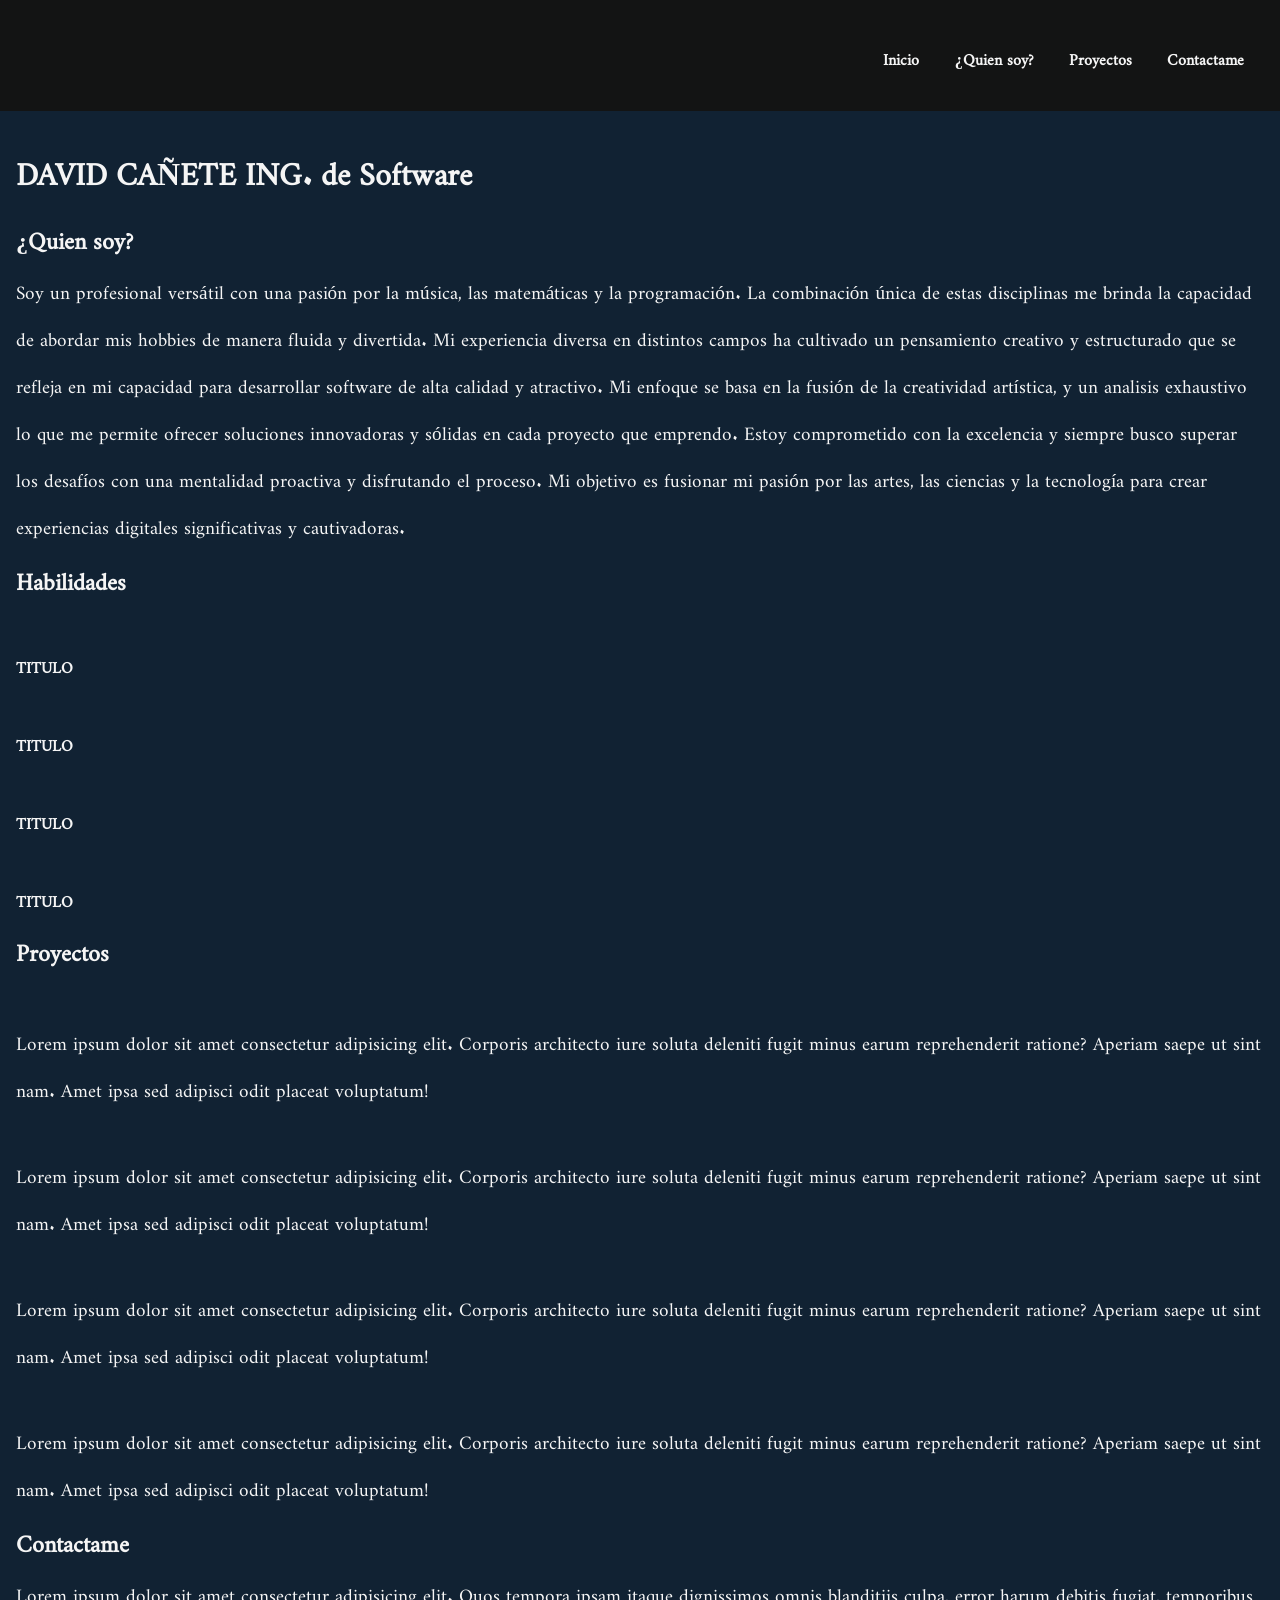
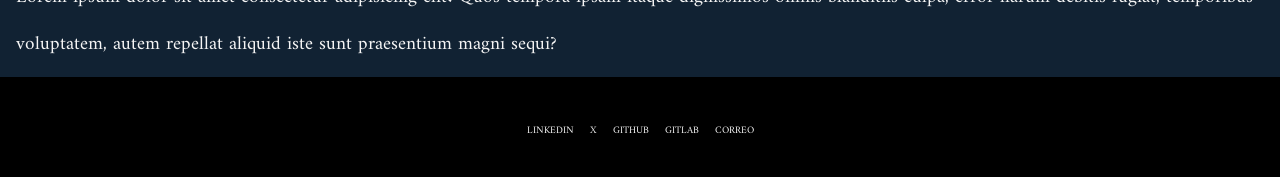
==== index.html @ 52166bba "Portfolio Web Init" ====
<!-- 
    Nomenclatura de clases:
        nombre_
        nombre-opcional1-opcional2_
    Nomenclatura de id:
        nombre
        nombre-opcional1-opcional2_
-->

<!DOCTYPE html>
<html lang="en">
  <head>
    <meta charset="UTF-8" />
    <meta name="viewport" content="width=device-width, initial-scale=1.0" />
    <title>imdaviddev</title>

    <!-- CSS -->
    <link rel="stylesheet" href="styles.css" />

    <!-- CSS Externo -->
  </head>
  <body>
    <header class="header_">
      <div class="logo_"><!-- LOGO (opcional) --></div>
      <nav class="navbar_">
        <div class="controles-navbar_">
          <div class="abrir_">
            <span></span>
            <span></span>
            <span></span>
          </div>
        </div>
        <ul>
          <li href="#inicio">Inicio</li>
          <li href="#quien-soy">¿Quien soy?</li>
          <li href="#proyectos">Proyectos</li>
          <li href="#contactame">Contactame</li>
        </ul>
      </nav>
    </header>

    <div class="wrapper_">
      <main id="inicio">
        <!-- Titulo de la pagina -->
        <div class="bienvenida-section_">
          <h1>DAVID CAÑETE ING. de Software</h1>
        </div>

        <!-- Imagen de mi perfil (opcional) -->
        <!-- <div class="imagen-perfil_"></div> -->

        <!-- Quien soy -->
        <div class="quien-soy_" id="quien-soy">
          <h2>¿Quien soy?</h2>
          <p>
            Soy un profesional versátil con una pasión por la música, las
            matemáticas y la programación. La combinación única de estas
            disciplinas me brinda la capacidad de abordar mis hobbies de manera
            fluida y divertida. Mi experiencia diversa en distintos campos ha
            cultivado un pensamiento creativo y estructurado que se refleja en
            mi capacidad para desarrollar software de alta calidad y atractivo.
            Mi enfoque se basa en la fusión de la creatividad artística, 
            y un analisis exhaustivo lo que me permite ofrecer soluciones
            innovadoras y sólidas en cada proyecto que emprendo. Estoy
            comprometido con la excelencia y siempre busco superar los desafíos
            con una mentalidad proactiva y disfrutando el proceso. Mi objetivo
            es fusionar mi pasión por las artes, las ciencias y la tecnología
            para crear experiencias digitales significativas y cautivadoras.
          </p>
        </div>
        <!-- Habilidades -->
        <div class="habilidades-section_">
          <h2>Habilidades</h2>
          <ul class="galeria-habilidades_">
            <li class="habilidad_">
              <img src="" alt="" />
              <h4>TITULO</h4>
            </li>
            <li class="habilidad_">
              <img src="" alt="" />
              <h4>TITULO</h4>
            </li>
            <li class="habilidad_">
              <img src="" alt="" />
              <h4>TITULO</h4>
            </li>
            <li class="habilidad_">
              <img src="" alt="" />
              <h4>TITULO</h4>
            </li>
          </ul>
        </div>

        <!-- Trabajos realizados (Github) -->
        <div class="proyectos-section_">
          <h2>Proyectos</h2>
          <ul class="galeria-proyectos_">
            <li class="proyecto_">
              <img src="" alt="" />
              <p>
                Lorem ipsum dolor sit amet consectetur adipisicing elit.
                Corporis architecto iure soluta deleniti fugit minus earum
                reprehenderit ratione? Aperiam saepe ut sint nam. Amet ipsa sed
                adipisci odit placeat voluptatum!
              </p>
            </li>
            <li class="proyecto_">
              <img src="" alt="" />
              <p>
                Lorem ipsum dolor sit amet consectetur adipisicing elit.
                Corporis architecto iure soluta deleniti fugit minus earum
                reprehenderit ratione? Aperiam saepe ut sint nam. Amet ipsa sed
                adipisci odit placeat voluptatum!
              </p>
            </li>
            <li class="proyecto_">
              <img src="" alt="" />
              <p>
                Lorem ipsum dolor sit amet consectetur adipisicing elit.
                Corporis architecto iure soluta deleniti fugit minus earum
                reprehenderit ratione? Aperiam saepe ut sint nam. Amet ipsa sed
                adipisci odit placeat voluptatum!
              </p>
            </li>
            <li class="proyecto_">
              <img src="" alt="" />
              <p>
                Lorem ipsum dolor sit amet consectetur adipisicing elit.
                Corporis architecto iure soluta deleniti fugit minus earum
                reprehenderit ratione? Aperiam saepe ut sint nam. Amet ipsa sed
                adipisci odit placeat voluptatum!
              </p>
            </li>
          </ul>
        </div>

        <!-- Feedbacks (opcional) -->

        <!-- Contratame / contactame -->
        <div class="contactame-section_">
          <h2>Contactame</h2>
          <p>
            Lorem ipsum dolor sit amet consectetur adipisicing elit. Quos
            tempora ipsam itaque dignissimos omnis blanditiis culpa, error harum
            debitis fugiat, temporibus voluptatem, autem repellat aliquid iste
            sunt praesentium magni sequi?
          </p>
        </div>
      </main>
    </div>

    <footer>
      <div class="logo_"></div>
      <ul class="redes-sociales_">
        <li>LINKEDIN</li>
        <li>X</li>
        <li>GITHUB</li>
        <li>GITLAB</li>
        <li>CORREO</li>
      </ul>
    </footer>

    <!-- JAVASCRIPT -->
    <script src="scripts.js"></script>
  </body>
</html>
---- styles.css ----
/** GOOGLE FONTS **/
@import url('https://fonts.googleapis.com/css2?family=Amiri+Quran&family=Herr+Von+Muellerhoff&family=Koulen&family=Poppins&display=swap');

/** Variables **/
:root {
  /** Paleta de colores **/
  --cls-bg: #112233;
  --cls-bg-2: #DF6E6C;
  --cls-navbar: #131414;
  --cls-text: #f5f5f5;
}

/** Estilos Generales **/
*{
    margin: 0;
    padding: 0;
    box-sizing: border-box;

    font-family: 'Herr Von Muellerhoff', cursive;
    font-family: 'Koulen', sans-serif;
    font-family: 'Poppins', sans-serif;
    font-family: 'Amiri Quran', serif;
}

ul {
    list-style: none;
}

a, a:visited, a::after, a::before {
    text-decoration: none;
}

p {
    font-size: 1.2rem;
}

body {
    display: flex;
    flex-direction: column;

    min-height: 100vh;

    overflow-x: hidden; /** Para ocultar el navbar **/
}

/** Header **/
.header_, 
.header_ .navbar_, 
.header_ .logo_ {
    display: flex;
}

.header_ {
    background-color: var(--cls-navbar);
    color: var(--cls-text);
    justify-content: space-between;
    align-items: center;

}

.header_ .navbar_{
    justify-content: flex-end;
    align-items: center;

    margin: 20px;
}

.header_ .navbar_ ul {
    display: flex;
    flex-direction: row;
    align-items: center;
    gap: 0.2rem;
}

.header_ .navbar_ ul li {
    padding: 1em;
    font-weight: bold;
    border-radius: 1px;

    transition: all 0.2s ease-in;
}

.header_ .navbar_ ul li:hover {
    background-color: var(--cls-text);
    color: var(--cls-navbar);
    cursor: pointer;

    transform: rotate(-15deg) scale(1.2);
}

/** Controles Nanvbar **/
.header_ .navbar_ .controles-navbar_ {
    display: none;
    flex-direction: column;
}

.header_ .navbar_ .controles-navbar_ .abrir_ {
    display: flex;
    flex-direction: column;
    height: 80px;
    align-items: center;
    justify-content: center;
    gap: 8px;

    cursor: pointer;

    margin: 0 20px;

    z-index: 100;
}

.header_ .navbar_ .controles-navbar_ .abrir_ span {
    display: flex;
    width: 30px;
    height: 4px;
    background-color: var(--cls-text);

    transition: all 0.3s ease-in;
}

.header_ .navbar_ .controles-navbar_ .abrir_ span:nth-child(1) {
    width: 80%;
    translate: -70%;
}

.header_ .navbar_ .controles-navbar_ .abrir_ span:nth-child(3) {
    width: 80%;
    translate: 70%;
}

.header_ .navbar_ .controles-navbar_ .abrir_.hidden_:hover span{
    width: 30px;
}

/** Animacion boton abrir de navbar **/

.header_ .navbar_ .controles-navbar_ .abrir_:hover:not(.hidden_) span:nth-child(1),
.header_ .navbar_ .controles-navbar_ .abrir_:hover:not(.hidden_) span:nth-child(3) {
    width: 100%;
    translate: 0;    
}

.header_ .navbar_ .controles-navbar_ .abrir_:hover:not(.hidden_) span{
    background-color: #93979c;
}


/** Animacion boton de cierre de navbar **/
.header_ .navbar_ .controles-navbar_ .abrir_.hidden_:hover span:nth-child(1) {
    width: 100%;
    transform: rotate(45deg) translate(23px, -6px) ;
}

.header_ .navbar_ .controles-navbar_ .abrir_.abrir_.hidden_:hover span:nth-child(3) {
    width: 0;
}

.header_ .navbar_ .controles-navbar_ .abrir_.hidden_:hover span:nth-child(2) {
    transform: rotate(-45deg);
} 

.header_ .navbar_ .controles-navbar_ .abrir_.hidden_:hover span {
    background-color: #e21828;
}

.hidden_ {
    display: none !important;
}


/** Main **/
.wrapper_ {
    flex: 1;
    background-color: var(--cls-bg);
    color: var(--cls-text);

    display: flex;
    justify-content: center;

    padding: 1rem;
}

main {
    max-width: 1600px;
}

/** Footer **/
footer {
    background-color: black;
    color: #f5f5f5;

    min-height: 100px;
    display: flex;
    justify-content: center;
    align-items: center;
}

footer ul {
    display: flex;
    flex-wrap: wrap;
    font-size: 10px;
    gap: 1rem;
}


/** Responsive Desgin **/
@media screen and (width <= 900px) {
    .header_ {
        min-height: 80px;
    }

    .header_ .navbar_ .controles-navbar_ {
        display: flex;
    }

    .abrir_.hidden_ {
        display: flex !important;
    }

    .header_ .navbar_ ul{
        top: 0;
        right: -100%;
        z-index: 10;
        flex-direction: column;
        justify-content: center;
        align-items: center;
        position: absolute;
        min-height: 100vh;
        width: 400px;
        background-color: black;

        transition: right 0.6s ease-in;
    }

    .header_ .navbar_ ul.show-navbar_ {
        right: 0;
    }


    
}
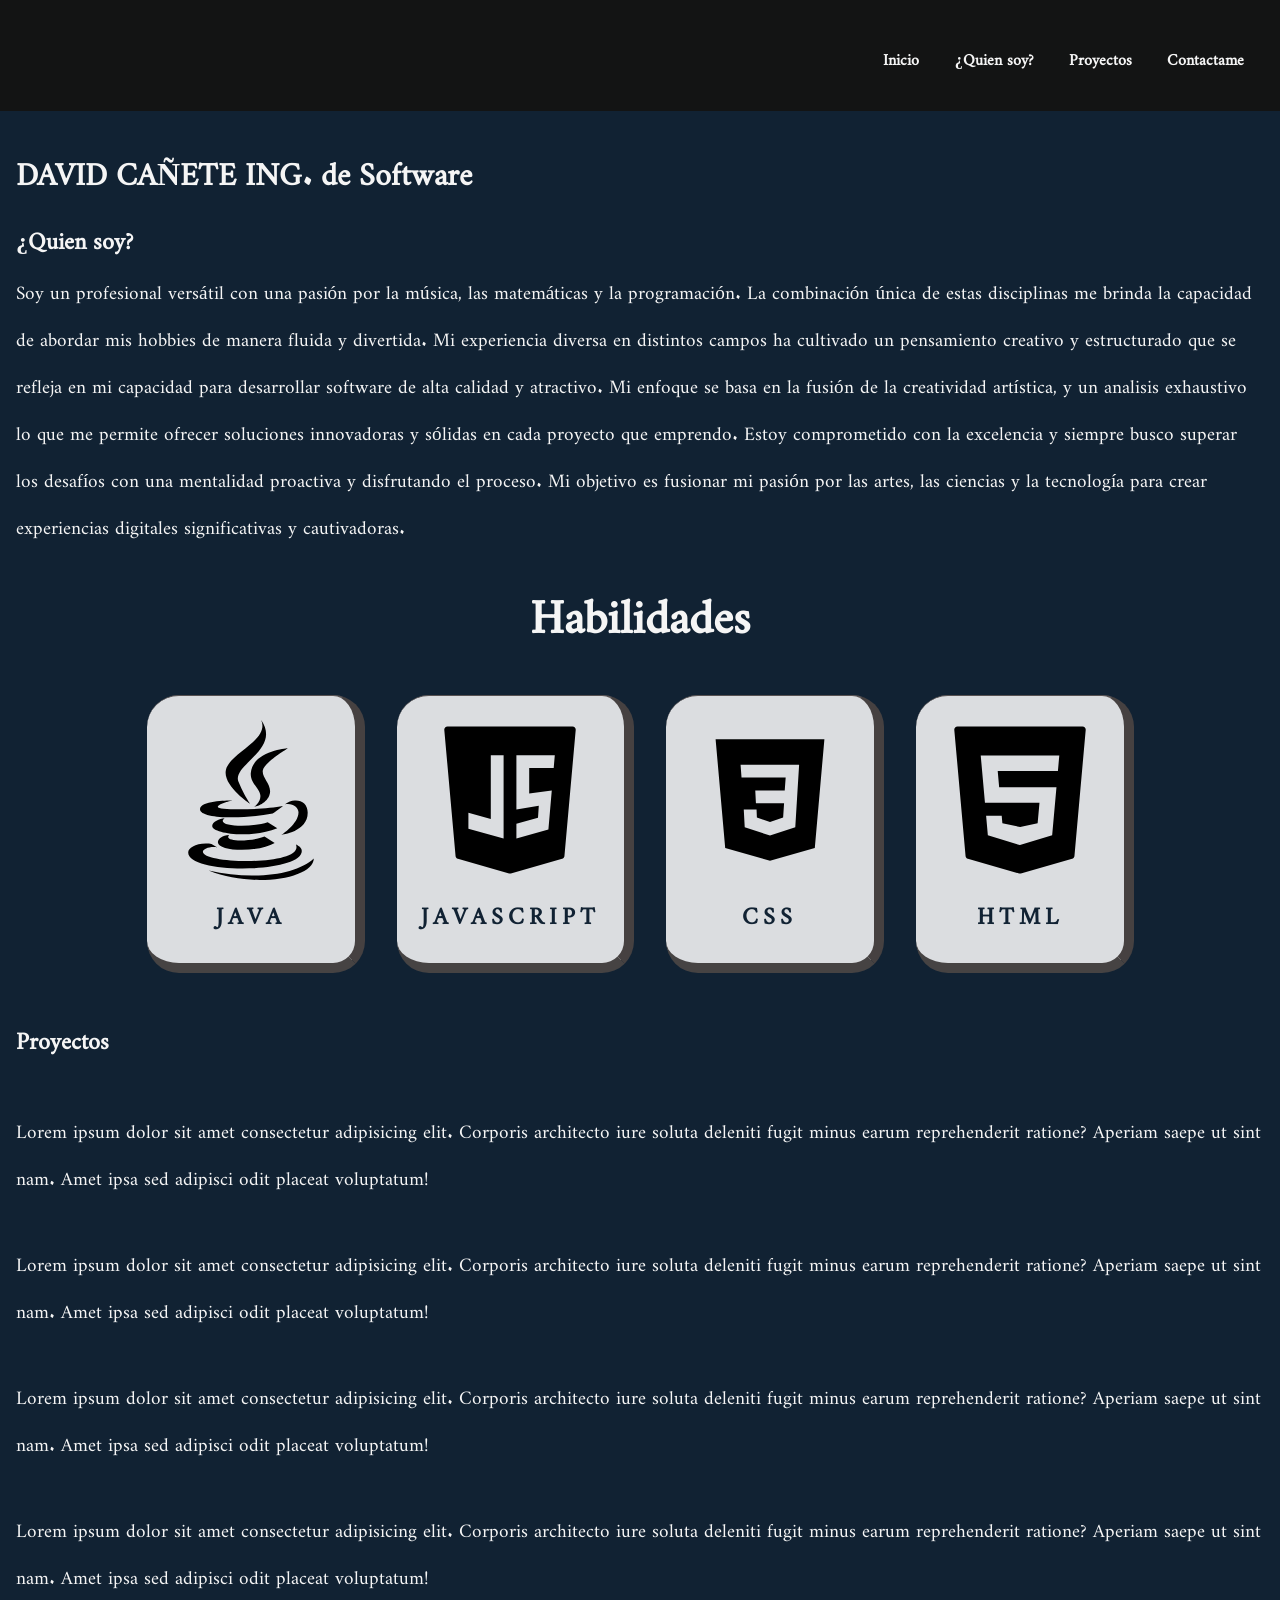
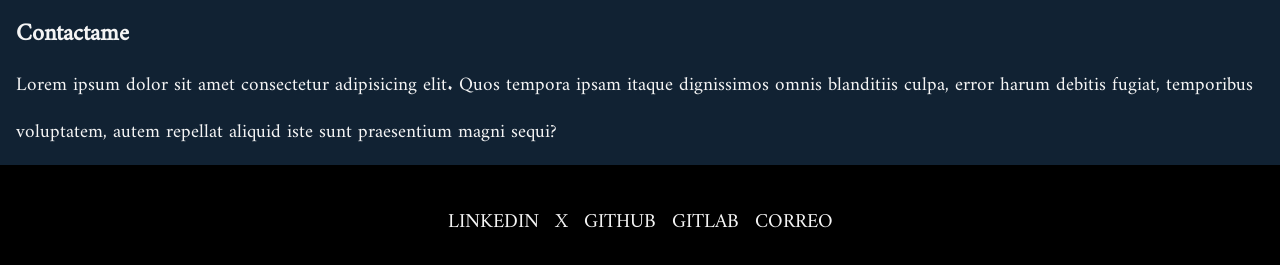
==== commit 20504171: "galeria de habilidades" ====
--- a/index.html
+++ b/index.html
@@ -51,7 +51,9 @@
 
         <!-- Quien soy -->
         <div class="quien-soy_" id="quien-soy">
-          <h2>¿Quien soy?</h2>
+          <div class="titulo-fondo_">
+            <h2>¿Quien soy?</h2>
+          </div>
           <p>
             Soy un profesional versátil con una pasión por la música, las
             matemáticas y la programación. La combinación única de estas
@@ -73,20 +75,20 @@
           <h2>Habilidades</h2>
           <ul class="galeria-habilidades_">
             <li class="habilidad_">
-              <img src="" alt="" />
-              <h4>TITULO</h4>
+              <img src="assets/icons/icon-java.svg" alt="java icono" />
+              <h4>JAVA</h4>
             </li>
             <li class="habilidad_">
-              <img src="" alt="" />
-              <h4>TITULO</h4>
+              <img src="assets/icons/icon-javascript.svg" alt="javascript icono" />
+              <h4>JAVASCRIPT</h4>
             </li>
             <li class="habilidad_">
-              <img src="" alt="" />
-              <h4>TITULO</h4>
+              <img src="assets/icons/icon-css.svg" alt="css icono" />
+              <h4>CSS</h4>
             </li>
             <li class="habilidad_">
-              <img src="" alt="" />
-              <h4>TITULO</h4>
+              <img src="assets/icons/icon-html.svg" alt="html icono" />
+              <h4>HTML</h4>
             </li>
           </ul>
         </div>
--- a/styles.css
+++ b/styles.css
@@ -184,6 +184,63 @@
     max-width: 1600px;
 }
 
+/** Galeria de habilidades **/
+.habilidades-section_ {
+    display: flex;
+    align-items: center;
+
+    flex-direction: column;
+}
+
+.habilidades-section_ h2{
+    font-size: 3rem;
+}
+
+.galeria-habilidades_ {
+    display: flex;
+    position: relative;
+
+    flex-wrap: wrap;
+    justify-content: space-between;
+    align-items: center;
+    padding: 1rem;
+
+    border-radius: 2rem;
+}
+
+.galeria-habilidades_ .habilidad_ {
+    display: flex;
+    flex-direction: column;
+    justify-content: center;
+    align-items: center;
+
+    color: var(--cls-bg);
+
+    font-weight: bolder;
+    font-size: 1.5rem;
+    letter-spacing: 5px;
+
+    background-color: #ffffffd8;
+    padding: 1.5rem;
+    border-radius: 2rem;
+    margin: 1rem;
+
+    border-right: solid 10px rgb(70, 65, 65);
+    border-bottom: solid 10px rgb(70, 67, 67);
+    border-top: solid 1px rgb(87, 81, 81);
+
+    cursor: pointer;
+    transition: border 0.2 ease-in-out;
+}
+
+.galeria-habilidades_ .habilidad_ img {
+    width: 10rem;
+}
+
+.galeria-habilidades_ .habilidad_:hover {
+    border: none;
+}
+
 /** Footer **/
 footer {
     background-color: black;
@@ -198,7 +255,7 @@
 footer ul {
     display: flex;
     flex-wrap: wrap;
-    font-size: 10px;
+    font-size: 20px;
     gap: 1rem;
 }
 
@@ -230,6 +287,7 @@
         background-color: black;
 
         transition: right 0.6s ease-in;
+        
     }
 
     .header_ .navbar_ ul.show-navbar_ {
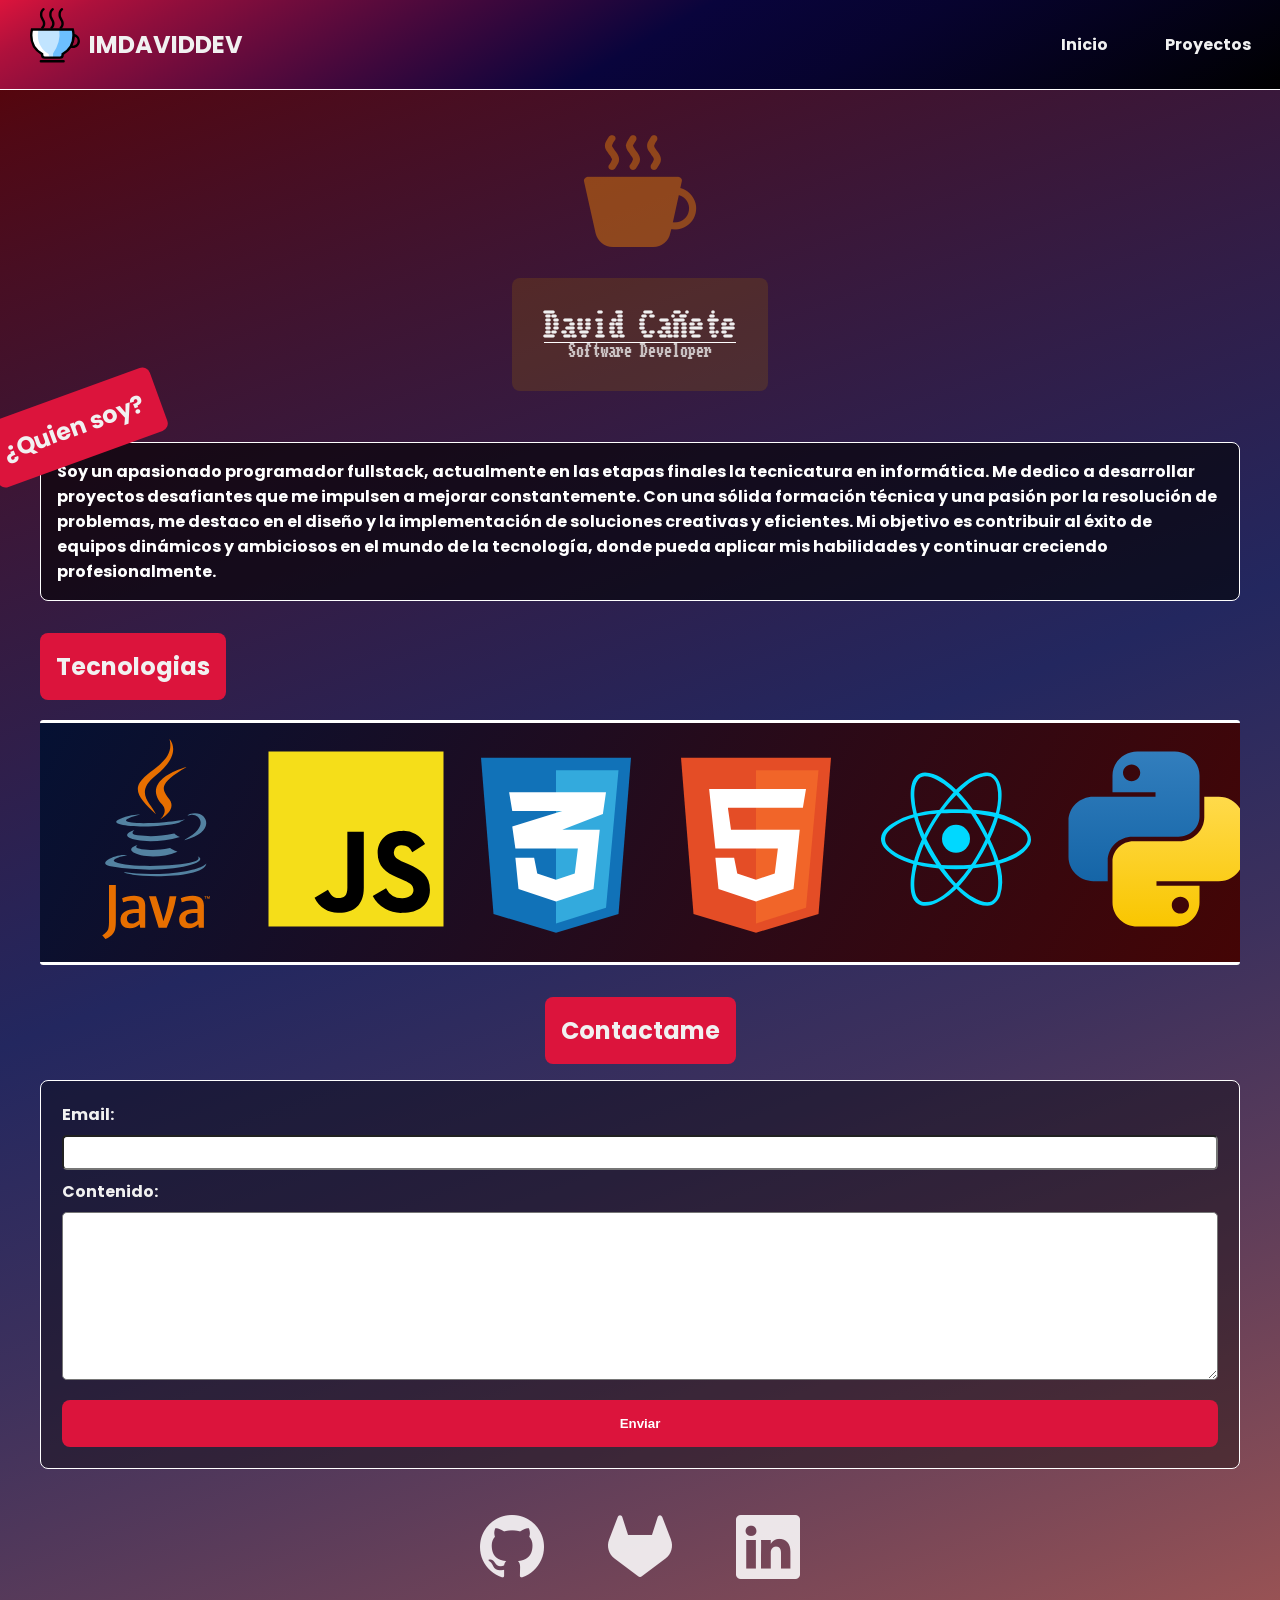
==== commit a41f17d0: "v1 portfolio" ====
--- a/index.html
+++ b/index.html
@@ -1,168 +1,133 @@
-<!-- 
-    Nomenclatura de clases:
-        nombre_
-        nombre-opcional1-opcional2_
-    Nomenclatura de id:
-        nombre
-        nombre-opcional1-opcional2_
--->
-
-<!DOCTYPE html>
-<html lang="en">
-  <head>
-    <meta charset="UTF-8" />
-    <meta name="viewport" content="width=device-width, initial-scale=1.0" />
-    <title>imdaviddev</title>
-
-    <!-- CSS -->
-    <link rel="stylesheet" href="styles.css" />
-
-    <!-- CSS Externo -->
-  </head>
-  <body>
-    <header class="header_">
-      <div class="logo_"><!-- LOGO (opcional) --></div>
-      <nav class="navbar_">
-        <div class="controles-navbar_">
-          <div class="abrir_">
-            <span></span>
-            <span></span>
-            <span></span>
-          </div>
-        </div>
-        <ul>
-          <li href="#inicio">Inicio</li>
-          <li href="#quien-soy">¿Quien soy?</li>
-          <li href="#proyectos">Proyectos</li>
-          <li href="#contactame">Contactame</li>
-        </ul>
-      </nav>
-    </header>
-
-    <div class="wrapper_">
-      <main id="inicio">
-        <!-- Titulo de la pagina -->
-        <div class="bienvenida-section_">
-          <h1>DAVID CAÑETE ING. de Software</h1>
-        </div>
-
-        <!-- Imagen de mi perfil (opcional) -->
-        <!-- <div class="imagen-perfil_"></div> -->
-
-        <!-- Quien soy -->
-        <div class="quien-soy_" id="quien-soy">
-          <div class="titulo-fondo_">
-            <h2>¿Quien soy?</h2>
-          </div>
-          <p>
-            Soy un profesional versátil con una pasión por la música, las
-            matemáticas y la programación. La combinación única de estas
-            disciplinas me brinda la capacidad de abordar mis hobbies de manera
-            fluida y divertida. Mi experiencia diversa en distintos campos ha
-            cultivado un pensamiento creativo y estructurado que se refleja en
-            mi capacidad para desarrollar software de alta calidad y atractivo.
-            Mi enfoque se basa en la fusión de la creatividad artística, 
-            y un analisis exhaustivo lo que me permite ofrecer soluciones
-            innovadoras y sólidas en cada proyecto que emprendo. Estoy
-            comprometido con la excelencia y siempre busco superar los desafíos
-            con una mentalidad proactiva y disfrutando el proceso. Mi objetivo
-            es fusionar mi pasión por las artes, las ciencias y la tecnología
-            para crear experiencias digitales significativas y cautivadoras.
-          </p>
-        </div>
-        <!-- Habilidades -->
-        <div class="habilidades-section_">
-          <h2>Habilidades</h2>
-          <ul class="galeria-habilidades_">
-            <li class="habilidad_">
-              <img src="assets/icons/icon-java.svg" alt="java icono" />
-              <h4>JAVA</h4>
-            </li>
-            <li class="habilidad_">
-              <img src="assets/icons/icon-javascript.svg" alt="javascript icono" />
-              <h4>JAVASCRIPT</h4>
-            </li>
-            <li class="habilidad_">
-              <img src="assets/icons/icon-css.svg" alt="css icono" />
-              <h4>CSS</h4>
-            </li>
-            <li class="habilidad_">
-              <img src="assets/icons/icon-html.svg" alt="html icono" />
-              <h4>HTML</h4>
-            </li>
-          </ul>
-        </div>
-
-        <!-- Trabajos realizados (Github) -->
-        <div class="proyectos-section_">
-          <h2>Proyectos</h2>
-          <ul class="galeria-proyectos_">
-            <li class="proyecto_">
-              <img src="" alt="" />
-              <p>
-                Lorem ipsum dolor sit amet consectetur adipisicing elit.
-                Corporis architecto iure soluta deleniti fugit minus earum
-                reprehenderit ratione? Aperiam saepe ut sint nam. Amet ipsa sed
-                adipisci odit placeat voluptatum!
-              </p>
-            </li>
-            <li class="proyecto_">
-              <img src="" alt="" />
-              <p>
-                Lorem ipsum dolor sit amet consectetur adipisicing elit.
-                Corporis architecto iure soluta deleniti fugit minus earum
-                reprehenderit ratione? Aperiam saepe ut sint nam. Amet ipsa sed
-                adipisci odit placeat voluptatum!
-              </p>
-            </li>
-            <li class="proyecto_">
-              <img src="" alt="" />
-              <p>
-                Lorem ipsum dolor sit amet consectetur adipisicing elit.
-                Corporis architecto iure soluta deleniti fugit minus earum
-                reprehenderit ratione? Aperiam saepe ut sint nam. Amet ipsa sed
-                adipisci odit placeat voluptatum!
-              </p>
-            </li>
-            <li class="proyecto_">
-              <img src="" alt="" />
-              <p>
-                Lorem ipsum dolor sit amet consectetur adipisicing elit.
-                Corporis architecto iure soluta deleniti fugit minus earum
-                reprehenderit ratione? Aperiam saepe ut sint nam. Amet ipsa sed
-                adipisci odit placeat voluptatum!
-              </p>
-            </li>
-          </ul>
-        </div>
-
-        <!-- Feedbacks (opcional) -->
-
-        <!-- Contratame / contactame -->
-        <div class="contactame-section_">
-          <h2>Contactame</h2>
-          <p>
-            Lorem ipsum dolor sit amet consectetur adipisicing elit. Quos
-            tempora ipsam itaque dignissimos omnis blanditiis culpa, error harum
-            debitis fugiat, temporibus voluptatem, autem repellat aliquid iste
-            sunt praesentium magni sequi?
-          </p>
-        </div>
-      </main>
-    </div>
-
-    <footer>
-      <div class="logo_"></div>
-      <ul class="redes-sociales_">
-        <li>LINKEDIN</li>
-        <li>X</li>
-        <li>GITHUB</li>
-        <li>GITLAB</li>
-        <li>CORREO</li>
-      </ul>
-    </footer>
-
-    <!-- JAVASCRIPT -->
-    <script src="scripts.js"></script>
-  </body>
-</html>
+<!DOCTYPE html>
+<html lang="en">
+<head>
+    <meta charset="UTF-8">
+    <meta name="viewport" content="width=device-width, initial-scale=1.0">
+    <link rel="shortcut icon" href="assets/favicon-coffee.svg" type="image/x-icon">
+    <title>imdaviddev</title>
+    <link rel="stylesheet" href="styles.css">
+    <link rel="stylesheet" href="https://cdn.jsdelivr.net/npm/bootstrap-icons@1.11.1/font/bootstrap-icons.css" integrity="sha384-4LISF5TTJX/fLmGSxO53rV4miRxdg84mZsxmO8Rx5jGtp/LbrixFETvWa5a6sESd" crossorigin="anonymous">
+</head>
+<body>
+
+    <header class="header">
+        <nav class="navbar">
+            <div class="logo">
+                <img src="assets/favicon-coffee.svg" alt="logo">
+                <h1>IMDAVIDDEV</h1>
+            </div>
+            <ul class="navbar-menu toggle-menu">
+                <li>Inicio</li>
+                <li>Proyectos</li>
+            </ul>
+            <div class="toggle-btn">
+                <span></span>
+                <span></span>
+                <span></span>
+            </div>
+        </nav>
+    </header>
+
+    <main class="main">
+        <div class="hero">
+            <h1>
+                <span class="name">David Cañete</span>
+                <span class="job">Software Developer</span>
+            </h1>
+            <div class="portada">
+                <i class="bi bi-cup-hot-fill"></i>
+            </div>
+        </div>
+
+        <section class="about-me">
+            <h2>
+               ¿Quien soy? 
+            </h2>
+            <div class="content">
+                Soy un apasionado programador fullstack, actualmente en las etapas 
+                finales la tecnicatura en informática. Me dedico a desarrollar proyectos desafiantes que me impulsen a mejorar constantemente. Con una sólida formación técnica y una pasión por la resolución de problemas, me destaco en el diseño y la implementación de soluciones creativas y eficientes. Mi objetivo es contribuir al éxito de equipos dinámicos y ambiciosos en el mundo de la tecnología, donde pueda aplicar mis habilidades y continuar creciendo profesionalmente.            </div>
+        </section>
+        <section class="stack">
+            <h2>Tecnologias</h2>
+            <div class="carrusel">
+                <div class="carrusel-fluido">
+                    <div class="item">
+                        <img src="assets/java.svg" alt="java">
+                    </div>
+                    <div class="item">
+                        <img src="assets/javascript.svg" alt="java">
+                    </div>
+                    <div class="item">
+                        <img src="assets/css.svg" alt="java">
+                    </div>
+                    <div class="item">
+                        <img src="assets/html.svg" alt="java">
+                    </div>
+                    <div class="item">
+                        <img src="assets/react.svg" alt="java">
+                    </div>
+                    <div class="item">
+                        <img src="assets/python.svg" alt="java">
+                    </div>
+                    <div class="item">
+                        <img src="assets/java.svg" alt="java">
+                    </div>
+                    <div class="item">
+                        <img src="assets/javascript.svg" alt="java">
+                    </div>
+                    <div class="item">
+                        <img src="assets/css.svg" alt="java">
+                    </div>
+                    <div class="item">
+                        <img src="assets/html.svg" alt="java">
+                    </div>
+                    <div class="item">
+                        <img src="assets/react.svg" alt="java">
+                    </div>
+                    <div class="item">
+                        <img src="assets/python.svg" alt="java">
+                    </div>
+                </div>
+            </div>
+        </section>
+        <section class="contactame">
+            <h2>Contactame</h2>
+            <div class="formulario">
+                <!-- ENVIO DE MAIL ?????-->
+                <form action="mailto:imdaviidev@gmail.com" method="post" enctype="text/plain">
+                    <div class="input">
+                        <label for="email">Email:</label>
+                        <input type="email" name="email" id="email"/>
+                    </div>
+                    <div class="input">
+                        <label for="content-email">Contenido:</label>
+                        <textarea name="content-email" id="content-email" rows="10">
+                        </textarea>
+                    </div>
+                    <div class="input">
+                        <button id="enviar-mail-btn" type="submit" name="submit" value="Submit">Enviar</button>
+                    </div>
+                </form>
+            </div>
+            <ul class="redes">
+                <li>
+                    <i class="bi bi-github"></i>
+    
+                </li>
+                <li>
+                    <i class="bi bi-gitlab"></i>
+    
+                </li>
+                <li>
+                <i class="bi bi-linkedin"></i>
+                    
+                </li>
+            </ul>
+        </section>
+    </main>
+
+
+<script src="index.js" type="module"></script>
+
+</body>
+</html>
--- a/styles.css
+++ b/styles.css
@@ -1,299 +1,424 @@
-/** GOOGLE FONTS **/
-@import url('https://fonts.googleapis.com/css2?family=Amiri+Quran&family=Herr+Von+Muellerhoff&family=Koulen&family=Poppins&display=swap');
-
-/** Variables **/
-:root {
-  /** Paleta de colores **/
-  --cls-bg: #112233;
-  --cls-bg-2: #DF6E6C;
-  --cls-navbar: #131414;
-  --cls-text: #f5f5f5;
-}
-
-/** Estilos Generales **/
-*{
-    margin: 0;
-    padding: 0;
-    box-sizing: border-box;
-
-    font-family: 'Herr Von Muellerhoff', cursive;
-    font-family: 'Koulen', sans-serif;
-    font-family: 'Poppins', sans-serif;
-    font-family: 'Amiri Quran', serif;
-}
-
-ul {
-    list-style: none;
-}
-
-a, a:visited, a::after, a::before {
-    text-decoration: none;
-}
-
-p {
-    font-size: 1.2rem;
-}
-
-body {
-    display: flex;
-    flex-direction: column;
-
-    min-height: 100vh;
-
-    overflow-x: hidden; /** Para ocultar el navbar **/
-}
-
-/** Header **/
-.header_, 
-.header_ .navbar_, 
-.header_ .logo_ {
-    display: flex;
-}
-
-.header_ {
-    background-color: var(--cls-navbar);
-    color: var(--cls-text);
-    justify-content: space-between;
-    align-items: center;
-
-}
-
-.header_ .navbar_{
-    justify-content: flex-end;
-    align-items: center;
-
-    margin: 20px;
-}
-
-.header_ .navbar_ ul {
-    display: flex;
-    flex-direction: row;
-    align-items: center;
-    gap: 0.2rem;
-}
-
-.header_ .navbar_ ul li {
-    padding: 1em;
-    font-weight: bold;
-    border-radius: 1px;
-
-    transition: all 0.2s ease-in;
-}
-
-.header_ .navbar_ ul li:hover {
-    background-color: var(--cls-text);
-    color: var(--cls-navbar);
-    cursor: pointer;
-
-    transform: rotate(-15deg) scale(1.2);
-}
-
-/** Controles Nanvbar **/
-.header_ .navbar_ .controles-navbar_ {
-    display: none;
-    flex-direction: column;
-}
-
-.header_ .navbar_ .controles-navbar_ .abrir_ {
-    display: flex;
-    flex-direction: column;
-    height: 80px;
-    align-items: center;
-    justify-content: center;
-    gap: 8px;
-
-    cursor: pointer;
-
-    margin: 0 20px;
-
-    z-index: 100;
-}
-
-.header_ .navbar_ .controles-navbar_ .abrir_ span {
-    display: flex;
-    width: 30px;
-    height: 4px;
-    background-color: var(--cls-text);
-
-    transition: all 0.3s ease-in;
-}
-
-.header_ .navbar_ .controles-navbar_ .abrir_ span:nth-child(1) {
-    width: 80%;
-    translate: -70%;
-}
-
-.header_ .navbar_ .controles-navbar_ .abrir_ span:nth-child(3) {
-    width: 80%;
-    translate: 70%;
-}
-
-.header_ .navbar_ .controles-navbar_ .abrir_.hidden_:hover span{
-    width: 30px;
-}
-
-/** Animacion boton abrir de navbar **/
-
-.header_ .navbar_ .controles-navbar_ .abrir_:hover:not(.hidden_) span:nth-child(1),
-.header_ .navbar_ .controles-navbar_ .abrir_:hover:not(.hidden_) span:nth-child(3) {
-    width: 100%;
-    translate: 0;    
-}
-
-.header_ .navbar_ .controles-navbar_ .abrir_:hover:not(.hidden_) span{
-    background-color: #93979c;
-}
-
-
-/** Animacion boton de cierre de navbar **/
-.header_ .navbar_ .controles-navbar_ .abrir_.hidden_:hover span:nth-child(1) {
-    width: 100%;
-    transform: rotate(45deg) translate(23px, -6px) ;
-}
-
-.header_ .navbar_ .controles-navbar_ .abrir_.abrir_.hidden_:hover span:nth-child(3) {
-    width: 0;
-}
-
-.header_ .navbar_ .controles-navbar_ .abrir_.hidden_:hover span:nth-child(2) {
-    transform: rotate(-45deg);
-} 
-
-.header_ .navbar_ .controles-navbar_ .abrir_.hidden_:hover span {
-    background-color: #e21828;
-}
-
-.hidden_ {
-    display: none !important;
-}
-
-
-/** Main **/
-.wrapper_ {
-    flex: 1;
-    background-color: var(--cls-bg);
-    color: var(--cls-text);
-
-    display: flex;
-    justify-content: center;
-
-    padding: 1rem;
-}
-
-main {
-    max-width: 1600px;
-}
-
-/** Galeria de habilidades **/
-.habilidades-section_ {
-    display: flex;
-    align-items: center;
-
-    flex-direction: column;
-}
-
-.habilidades-section_ h2{
-    font-size: 3rem;
-}
-
-.galeria-habilidades_ {
-    display: flex;
-    position: relative;
-
-    flex-wrap: wrap;
-    justify-content: space-between;
-    align-items: center;
-    padding: 1rem;
-
-    border-radius: 2rem;
-}
-
-.galeria-habilidades_ .habilidad_ {
-    display: flex;
-    flex-direction: column;
-    justify-content: center;
-    align-items: center;
-
-    color: var(--cls-bg);
-
-    font-weight: bolder;
-    font-size: 1.5rem;
-    letter-spacing: 5px;
-
-    background-color: #ffffffd8;
-    padding: 1.5rem;
-    border-radius: 2rem;
-    margin: 1rem;
-
-    border-right: solid 10px rgb(70, 65, 65);
-    border-bottom: solid 10px rgb(70, 67, 67);
-    border-top: solid 1px rgb(87, 81, 81);
-
-    cursor: pointer;
-    transition: border 0.2 ease-in-out;
-}
-
-.galeria-habilidades_ .habilidad_ img {
-    width: 10rem;
-}
-
-.galeria-habilidades_ .habilidad_:hover {
-    border: none;
-}
-
-/** Footer **/
-footer {
-    background-color: black;
-    color: #f5f5f5;
-
-    min-height: 100px;
-    display: flex;
-    justify-content: center;
-    align-items: center;
-}
-
-footer ul {
-    display: flex;
-    flex-wrap: wrap;
-    font-size: 20px;
-    gap: 1rem;
-}
-
-
-/** Responsive Desgin **/
-@media screen and (width <= 900px) {
-    .header_ {
-        min-height: 80px;
-    }
-
-    .header_ .navbar_ .controles-navbar_ {
-        display: flex;
-    }
-
-    .abrir_.hidden_ {
-        display: flex !important;
-    }
-
-    .header_ .navbar_ ul{
-        top: 0;
-        right: -100%;
-        z-index: 10;
-        flex-direction: column;
-        justify-content: center;
-        align-items: center;
-        position: absolute;
-        min-height: 100vh;
-        width: 400px;
-        background-color: black;
-
-        transition: right 0.6s ease-in;
-        
-    }
-
-    .header_ .navbar_ ul.show-navbar_ {
-        right: 0;
-    }
-
-
-    
+@import url('https://fonts.googleapis.com/css2?family=Poppins:wght@500&family=Sixtyfour&family=Workbench&display=swap');
+
+*{
+    margin: 0;
+    padding: 0;
+    box-sizing: border-box;
+}
+
+body {
+    min-height: 100vh;
+    background-repeat: no-repeat;
+    color: #f1f1f1;
+
+    font-weight: bold;
+
+    display: flex;
+    flex-direction: column;
+
+    cursor: default;
+
+    background: linear-gradient(160deg,rgb(93, 0, 0), 20%, rgb(35, 39, 95), 80%, rgba(118, 18, 18, 0.72));
+
+    font-family: 'Poppins', sans-serif;
+}
+
+ul, ol {
+    list-style: none;
+}
+
+.hidden {
+    display: none;
+}
+
+/** Header **/
+.header {
+    height: 10vh;
+    display: flex;
+    align-items: center;
+    background: linear-gradient(150deg ,crimson, 20%, rgb(9, 4, 60), 80%, black) ;
+    border-bottom: solid 1px white;
+}
+
+.navbar {
+    width: 100vw;
+    display: flex;
+    justify-content: space-between;
+    align-items: center;
+    
+    height: 100%;
+}
+
+.navbar .logo {
+    display: flex;
+    align-items: center;
+    justify-content: center;
+    height: 100%;
+
+
+    padding: 1rem 1.5rem;
+}
+
+.navbar .logo h1 {
+    height: 100%;
+    display: flex;
+    align-items: center;
+    justify-content: center;
+}
+
+.navbar .logo img {
+    width: 60px;
+    margin-bottom: 20px;
+    margin-right: 5px;
+}
+
+.navbar .navbar-menu {
+    display: flex;
+    align-items: center;   
+    height: 100%;
+}
+
+.navbar .navbar-menu li {
+    display: flex;
+    align-items: center;
+    padding: 0 1.8rem;
+    height: 100%;
+
+    cursor: pointer;
+}
+
+.navbar .navbar-menu li:hover {
+    background-color: rgba(220, 20, 60, 0.594);
+    color: rgb(255, 255, 255);
+}
+
+.toggle-btn {
+    position: absolute;
+    right: 0;
+    z-index: 11;
+    display: flex;
+    flex-direction: column;
+    margin-right: 20px;
+
+    cursor: pointer;
+
+    display: none;
+}
+.toggle-btn span{
+    display: block;
+    width: 60px;
+    height: 4px;
+    border-radius: 1rem;
+    background-color: white;
+    margin: 5px;
+
+}
+
+.toggle-btn:hover span {
+    background-color: gray;
+}
+
+.toggle-btn.open {
+    position: fixed;
+    z-index: 11;
+    top: 0;
+    right: 0;
+    margin: 3rem 2rem;
+}
+.toggle-btn.open span:nth-child(1),
+.toggle-btn.open span:nth-child(2){
+    background-color: red;
+    position: absolute;
+    transform: rotate(45deg);
+    width: 30px;
+}
+
+.toggle-btn.open span:nth-child(3){
+    transform: rotate(-45deg);
+    width: 30px;
+    background-color: red;
+}
+
+
+/** Main **/ 
+.main {
+    padding: 0 2rem;
+}
+
+.hero {
+    height: 20rem;
+    display: flex;
+    flex-direction: column-reverse;
+    align-items: center;
+    justify-content: center;
+}
+
+.hero h1 {
+    display: flex;
+    flex-direction: column;
+    align-items: center;
+
+    background-color: rgba(141, 96, 11, 0.267);
+    padding: 2rem;
+    border-radius: 0.5rem;
+
+    font-family: 'Workbench', sans-serif;
+}
+
+.hero h1 span {
+    display: block;
+}
+
+.hero h1 .name {
+    border-bottom: solid 1px white;
+}
+
+.hero h1 .job {
+    font-size: 1rem;
+}
+
+.portada i {
+    color: rgba(231, 127, 9, 0.476);
+    font-size: 7rem;
+
+    animation: infinite cafecito ease-in;
+}
+
+.portada i:hover {
+    cursor: pointer;
+}
+
+@keyframes cafecito {
+    0%{
+        transform: rotate(90deg);
+    }
+    100%{
+        transform: rotate(0deg);
+    }
+}
+
+/** ABout me **/
+.about-me {
+    display: flex;
+    flex-direction: column;
+    align-items: center;
+    justify-content: center;
+    
+    position: relative;
+
+    max-width: 1200px;
+
+    margin: 0 auto;
+    margin-top: 2rem;
+}
+
+.about-me h2 {
+    position: absolute;
+    display: flex;
+    left: -3.5rem;
+    top: -5rem;
+    margin-top: 2rem;
+    background-color: crimson;
+    padding: 1rem;
+    border-radius: 0.5rem;
+    transform: rotate(-20deg);
+}
+
+.about-me .content {
+    display: flex;
+    flex-direction: column;
+    align-items: center;
+    justify-content: center;
+    background-color: rgba(0, 0, 0, 0.596);
+    color: rgb(255, 255, 255);
+    padding: 1rem;
+    border-radius: 0.5rem;
+    border: solid white 1px;
+}
+
+/** Contactame **/
+.contactame {
+    display: flex;
+    flex-direction: column;
+    justify-content: center;
+    align-items: center;
+
+    position: relative;
+
+    max-width: 1200px;
+
+    margin: 0 auto;
+    margin-top: 15px;
+}
+
+.contactame h2 {
+    background-color: crimson;
+    padding: 1rem;
+    border-radius: 0.5rem;
+}
+
+.formulario {
+    display: flex;
+    flex-direction: column;
+    align-items: center;
+    justify-content: center;
+    padding: 1rem;
+    width: 100%;
+    background-color: rgba(0, 0, 0, 0.375);
+    border-radius: 0.5rem;
+    margin-top: 1rem;
+    border: solid 1px white;
+}
+
+.formulario form {
+    width: 100%;
+    max-width: 1200px;
+
+}
+
+.formulario .input {
+    display: flex;
+    flex-direction: column;
+    justify-content: center;
+    padding: 0.3rem;
+    gap: 0.5rem;
+}
+
+.formulario .input input,
+.formulario .input textarea{
+    border-radius: 0.3rem;
+}
+
+.formulario .input input{
+    height: 35px;
+    padding: 0.5rem;
+}
+
+.formulario .input textarea{
+    padding: 0.5rem;
+}
+
+.formulario .input input:focus,
+.formulario .input textarea:focus {
+    outline: none;
+    box-shadow: 0px 0px 2px 2px cyan, 2px 2px 0px 0px cyan;
+}
+
+.formulario button {
+    border: none;
+    background-color: transparent;
+    padding: 1rem;
+    background-color: crimson;
+    border-radius: 0.5rem;
+    color: white;
+    font-weight: bold;
+    margin-top: 10px;
+}
+
+.formulario button:hover {
+    cursor: pointer;
+    background-color: rgb(149, 19, 45);
+}
+
+.redes {
+    display: flex;
+    flex-direction: row;
+    justify-content: center;
+    align-items: center;
+    width: 100%;
+
+    padding: 2rem;
+}
+
+.redes i {
+    font-size: 4rem;
+    color: rgba(255, 255, 255, 0.866);
+    cursor: pointer;
+    margin: 2rem;
+}
+
+/** Carrusel fluido **/
+.stack {
+    position: relative;
+    max-width: 1200px;
+    margin: 2rem auto;
+}
+
+.stack h2 {
+    background-color: crimson;
+    width: min-content;
+    padding: 1rem;
+    border-radius: 0.5rem;
+}
+
+.carrusel {
+    width: 100%;
+    height: auto;
+    margin: auto;
+    overflow: hidden;
+
+    padding: 1rem;
+    margin-top: 20px;
+
+    border-top: solid white 3px;
+    border-bottom: solid white 3px;
+    background: linear-gradient(120deg, rgb(5, 17, 51), rgb(68, 5, 5));
+    border-radius: 0.2rem;
+}
+
+.carrusel-fluido {
+    display: flex;
+    animation: scroll 15s linear infinite;
+    -webkit-animation: scroll 15s linear infinite;
+    width: calc(200px * 12);
+}
+
+.carrusel-fluido .item {
+    width: 200px;
+}
+
+.carrusel .item img {
+    width: 100%;
+}
+
+@keyframes scroll {
+    0% {
+        transform: translateX(0);
+    }
+    100% {
+        transform: translateX(calc(6 * -200px));
+    }
+}
+
+
+@media (max-width: 700px) {
+    .toggle-btn {
+        display: flex;
+    }
+
+    .navbar .navbar-menu {
+        display: none;
+    }
+
+    .navbar .toggle-menu.open {
+        position: fixed;
+        top: 0;
+        right: 0;
+        z-index: 10;
+        background-color: black;
+        height: 100vh;
+        width: 70vw;
+        display: flex;
+        flex-direction: column;
+        justify-content: center;
+        align-items: center;
+        gap: 3rem;
+    }
+    
+    .navbar .toggle-menu.open li {
+        height: auto;
+        padding: 2rem 3rem;
+        border-radius: 0.2rem;
+    }
+    
 }
